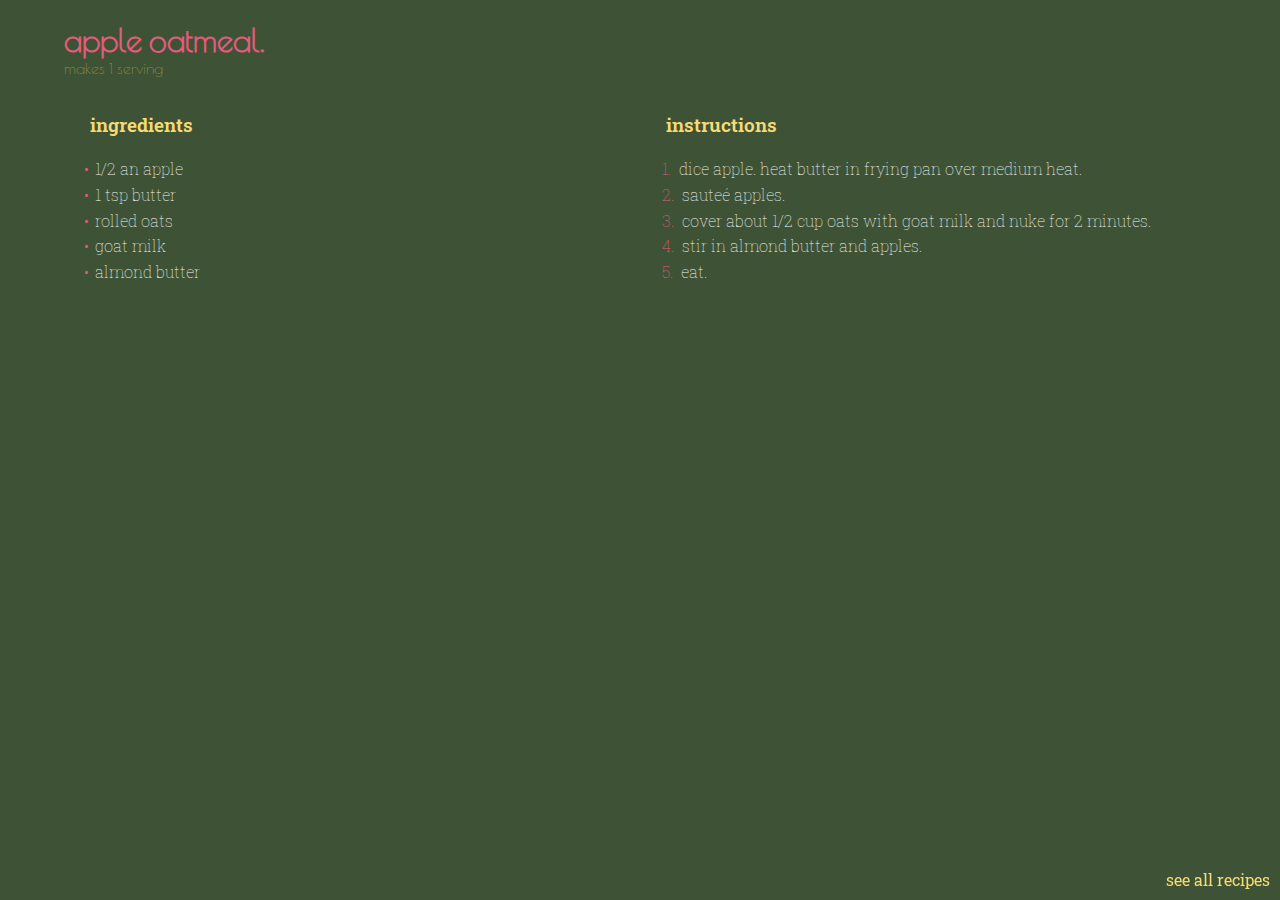
==== apple_oatmeal.html @ a3ca0761 "breakfast recipes added" ====
<!DOCTYPE html>
<html lang="en">
    <head>
        <!--metadata: description, keywords, author-->
        <meta name="description" content="apple oatmeal recipe">
        <meta name="keywords" content="recipe, oatmeal, apples, almond butter">
        <meta name="author" content="Trina Sudol">

        <!-- Required meta tags for resizing -->
        <meta charset="utf-8">
        <meta name="viewport" content="width=device-width, initial-scale=1, shrink-to-fit=no">
        
        <!-- link to CSS file-->
        <link rel="stylesheet" href="recipe_style.css" type="text/css"/>
        <link rel="stylesheet" href="recipe_colors.css" type="text/css"/>

        <!-- link to Google fonts -->
        <link rel="stylesheet" href="https://fonts.googleapis.com/css?family=Poiret+One">
        <link rel="stylesheet" href="https://fonts.googleapis.com/css?family=Roboto+Slab:100,400,600">

        <!-- title bar -->
        <title>template .</title>
        <link rel="shortcut icon" type="image/x-icon" href="cookbook.jpg">
    </head>
    <body>
        <div id="container">
            <h1>apple oatmeal.</h1>
            <p id="num-servings" class="note">makes 1 serving</p>
            <div id="recipe-content">
                <div id="ingredients">
                    <h3>ingredients</h3>
                    <ul>
                        <li><span class="bullet">&bull;</span>1/2 an apple</li>
                        <li><span class="bullet">&bull;</span>1 tsp butter</li>
                        <li><span class="bullet">&bull;</span>rolled oats</li>
                        <li><span class="bullet">&bull;</span>goat milk</li>
                        <li><span class="bullet">&bull;</span>almond butter</li>
                    </ul>
                </div>
                <div id="instructions">
                    <h3>instructions</h3>
                    <ol>
                        <li><span class="bullet">1.</span> dice apple. heat butter in frying pan over medium heat.</li>
                        <li><span class="bullet">2.</span> saute&eacute; apples.</li>
                        <li><span class="bullet">3.</span> cover about 1/2 cup oats with goat milk and nuke for 2 minutes.</li>
                        <li><span class="bullet">4.</span> stir in almond butter and apples.</li>
                        <li><span class="bullet">5.</span> eat.</li>
                    </ol>
                </div>
            </div>
            <div id="return">
                <a href="index.html">see all recipes</a>
            </div>
        </div>
    </body>
</html>
---- recipe_style.css ----
body {
    margin: 0px;
    font-family: "Roboto Slab", serif;
}

#container {
    width: 90vw;
    margin-left: auto;
    margin-right: auto;
}

h1 {
    text-align: left;
    font-family: "Poiret One", Arial, Helvetica, sans-serif;
    margin-bottom: 0em;
}

#num-servings {
    text-align: left;
    font-family: "Poiret One", Arial, Helvetica, sans-serif;
    margin-top: 0em;
}

h3 {
    font-weight: 600;
}

ol, ul {
    padding-left: 0px;
}

li {
    list-style-type: none;
    font-weight: 100;
}

strong {
    font-weight: 400;
}

.bullet {
    position: relative;
    right: 4px;
}

#ingredients .bullet {
    right: 6px;
}

#recipe-content {
    display: flex;
    flex-direction: row;
    width: 90vw;
    line-height: 1.6em;
    padding-bottom: 1em;
}

#ingredients, #instructions {
    width: 45vw;
    padding: 0vh 2vw;
}

#return {
    position: fixed;
    bottom: 10px;
    right: 10px;
}

a {
    text-decoration: none;
}

@media (max-width: 512px) {
    #recipe-content {
        display: flex;
        flex-direction: column;
        width: 90vw;
    }
    
    #ingredients, #instructions {
        width: 90vw;
    }
}
---- recipe_colors.css ----
:root {
    --background: #3e5336;
    --header: #e55b7e;
    --headings: #f6da73;
    --bullets: #e55b7e;
    --main-text: #f6f5f0;
    --note-text: #948f47;
    --return-button: #f6da73;
}

body {
    background-color: var(--background);
    color: var(--main-text);
}

h1 {
    color: var(--header);
}

h3 {
    color: var(--headings);
}

.bullet {
    color: var(--bullets);
}

.note {
    color: var(--note-text);
}

a {
    color: var(--return-button);
}
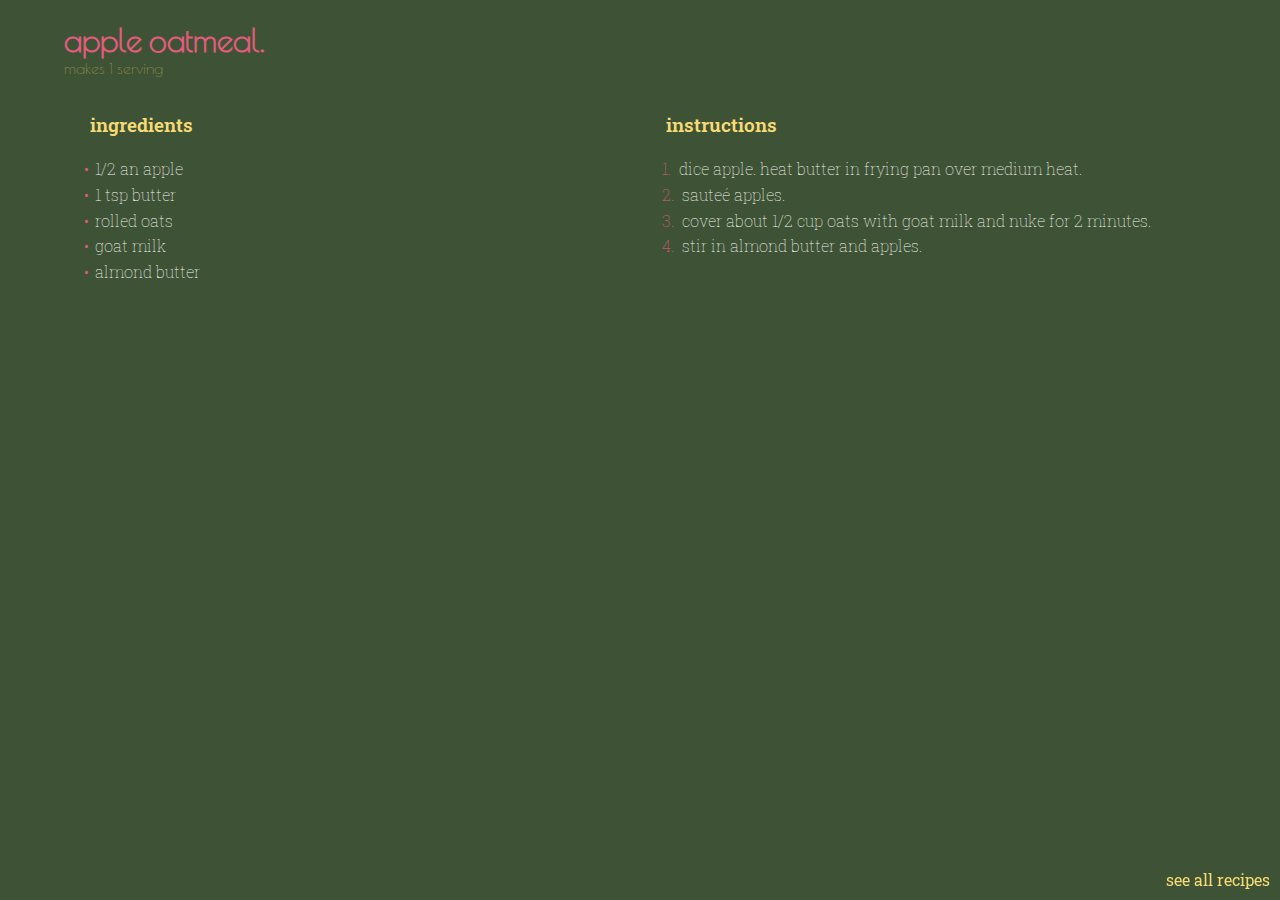
==== commit 016855ff: "update recipes" ====
--- a/apple_oatmeal.html
+++ b/apple_oatmeal.html
@@ -19,7 +19,7 @@
         <link rel="stylesheet" href="https://fonts.googleapis.com/css?family=Roboto+Slab:100,400,600">
 
         <!-- title bar -->
-        <title>template .</title>
+        <title>apple oatmeal .</title>
         <link rel="shortcut icon" type="image/x-icon" href="cookbook.jpg">
     </head>
     <body>
@@ -44,7 +44,6 @@
                         <li><span class="bullet">2.</span> saute&eacute; apples.</li>
                         <li><span class="bullet">3.</span> cover about 1/2 cup oats with goat milk and nuke for 2 minutes.</li>
                         <li><span class="bullet">4.</span> stir in almond butter and apples.</li>
-                        <li><span class="bullet">5.</span> eat.</li>
                     </ol>
                 </div>
             </div>
--- a/recipe_colors.css
+++ b/recipe_colors.css
@@ -30,5 +30,9 @@
 }
 
 a {
+    color: var(--main-text);
+}
+
+#return a {
     color: var(--return-button);
 }